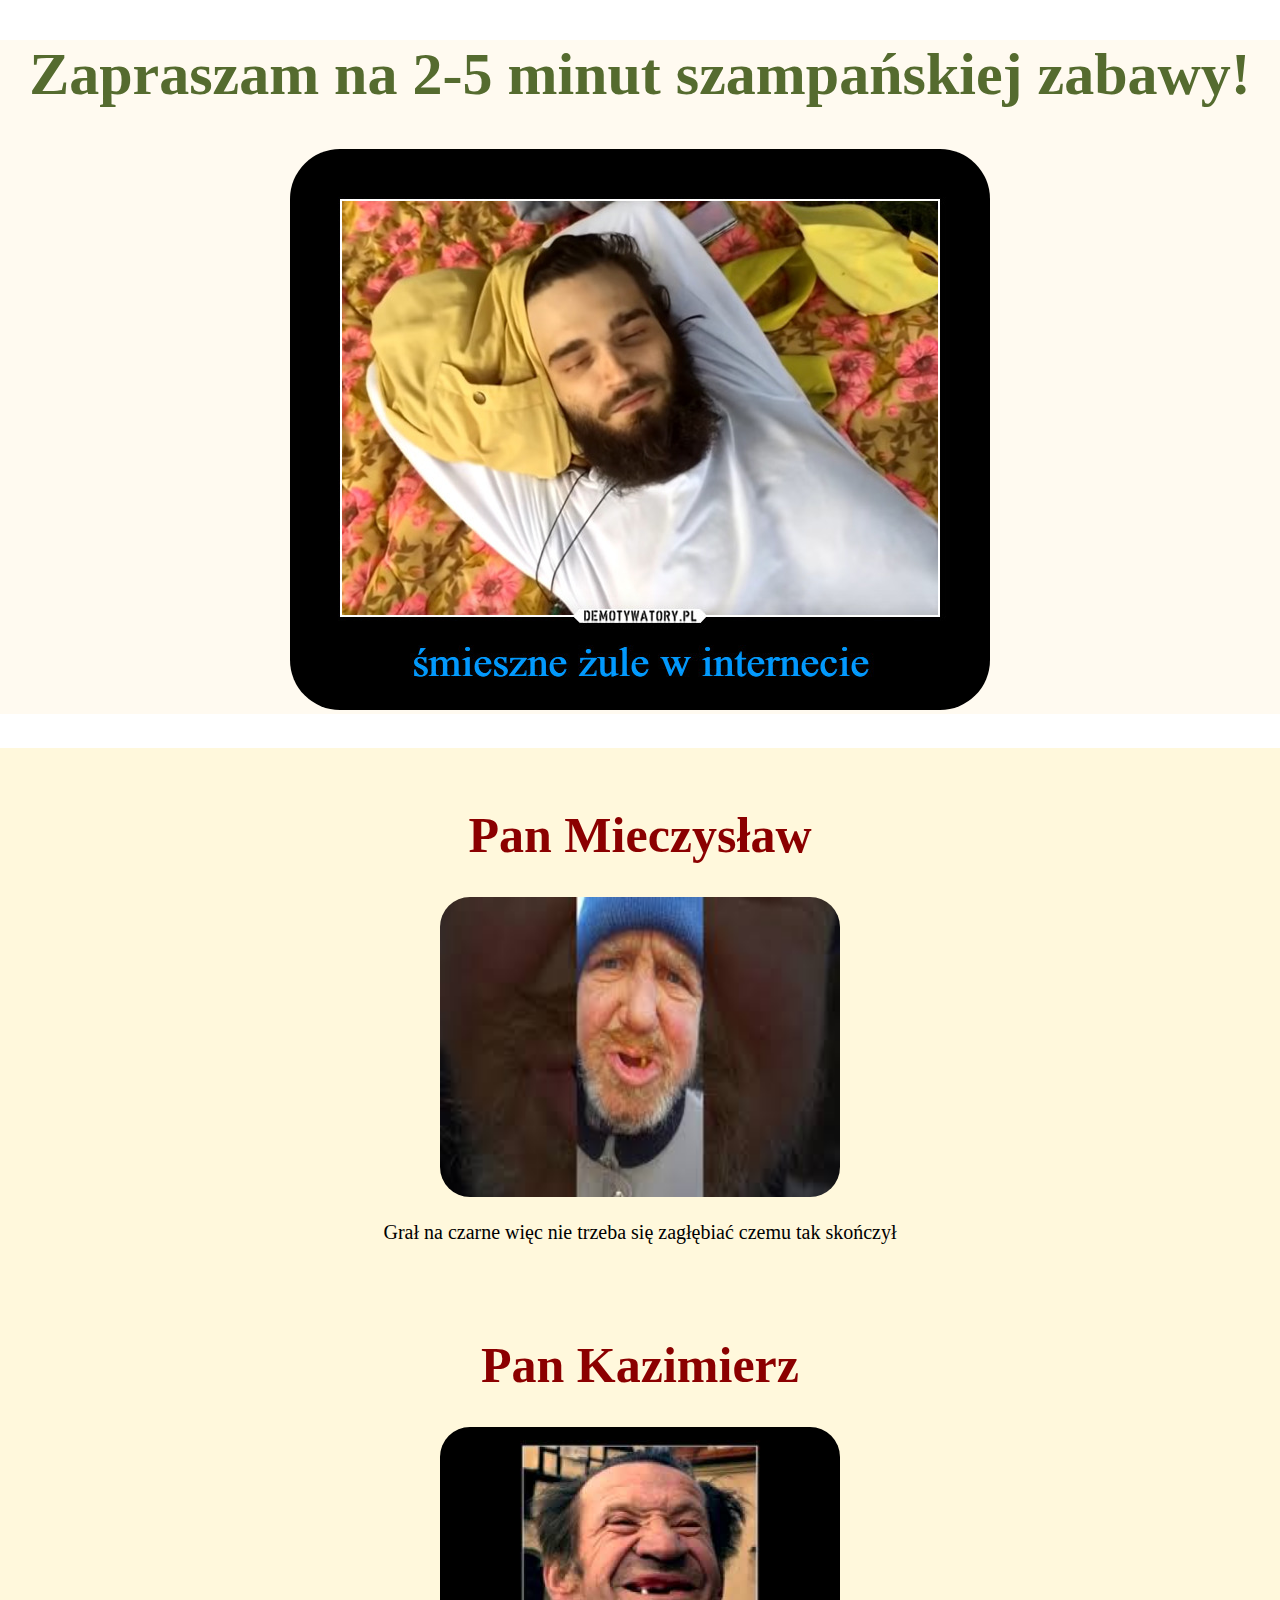
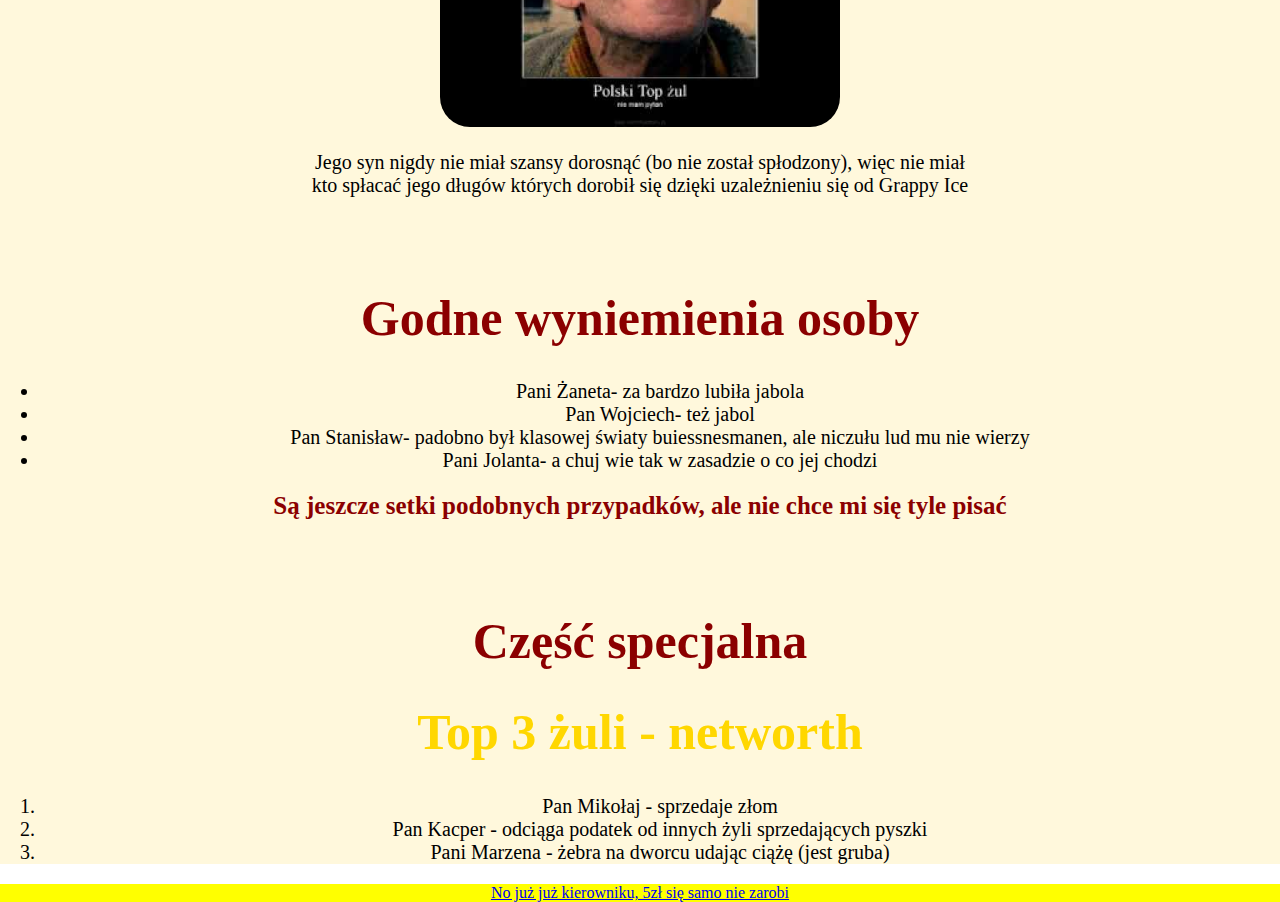
==== index.html @ 80047715 "testowa stronka z żulach" ====
﻿<!DOCTYPE html>
<html>
    <head>
        <title>Żule = haha</title>
        <link rel="stylesheet" type="text/css" href="css/StyleSheet2.css">
        <link rel="icon" href="obrazki/amarena.jpeg" />
    </head>
    <body>
        <header>
            <h1 style="font-size:60px">Zapraszam na 2-5 minut szampańskiej zabawy!</h1>
            <img src="obrazki/hihi.jpg">
        </header>

        <main>
            <h1><br>Pan Mieczysław</h1>
            <img src="obrazki/haha.jfif">
            <p>Grał na czarne więc nie trzeba się zagłębiać czemu tak skończył</p>
            <h1> </h1>
            <h1><br> Pan Kazimierz</h1>
            <img src="obrazki/hoho.jpg" />
            <p>
                Jego syn nigdy nie miał szansy dorosnąć (bo nie został spłodzony), więc nie miał<br /> kto spłacać jego długów
                których dorobił się dzięki uzależnieniu się od Grappy Ice
            </p>
            <h1><br />Godne wyniemienia osoby</h1>
            <ul>
                <li>Pani Żaneta- za bardzo lubiła jabola</li>
                <li>Pan Wojciech- też jabol</li>
                <li>Pan Stanisław- padobno był klasowej światy buiessnesmanen, ale niczułu lud mu nie wierzy</li>
                <li>Pani Jolanta- a chuj wie tak w zasadzie o co jej chodzi</li>
            </ul>
            <h1 style="font-size:25px"> Są jeszcze setki podobnych przypadków, ale nie chce mi się tyle pisać</h1>
            <h1><br />Część specjalna</h1>
            <h1 style="color:gold">Top 3 żuli - networth</h1>
            <ol>
                <li>Pan Mikołaj - sprzedaje złom</li>
                <li>Pan Kacper - odciąga podatek od innych żyli sprzedających pyszki</li>
                <li>Pani Marzena - żebra na dworcu udając ciążę (jest gruba)</li>
            </ol>
        </main>

        <footer>
            <a href="https://www.google.com/search?q=where+to+sell+your+organs&oq=where+to+sell+uour+organs&aqs=chrome..69i57.7261j0j7&sourceid=chrome&ie=UTF-8"
               target="_blank" Title="Ty już lepiej do googla wypieralaj">No już już kierowniku, 5zł się samo nie zarobi</a>
        </footer>
    </body>
</html>
---- css/StyleSheet2.css ----
﻿h1 {
    color:darkred;
    font-size:50px;
}

body {
    margin:0px;
    background-color:white;
    text-align:center;
}
p {font-size:20px}
ol {font-size: 20px}
ul {font-size: 20px}
header {background-color:floralwhite;}
    header img {border-radius: 50px}
main {background-color:cornsilk}
main img {
    border-radius: 30px;
    width: 400px;
    height: 300px;
}
footer {background-color:yellow}
header h1 {color:darkolivegreen}
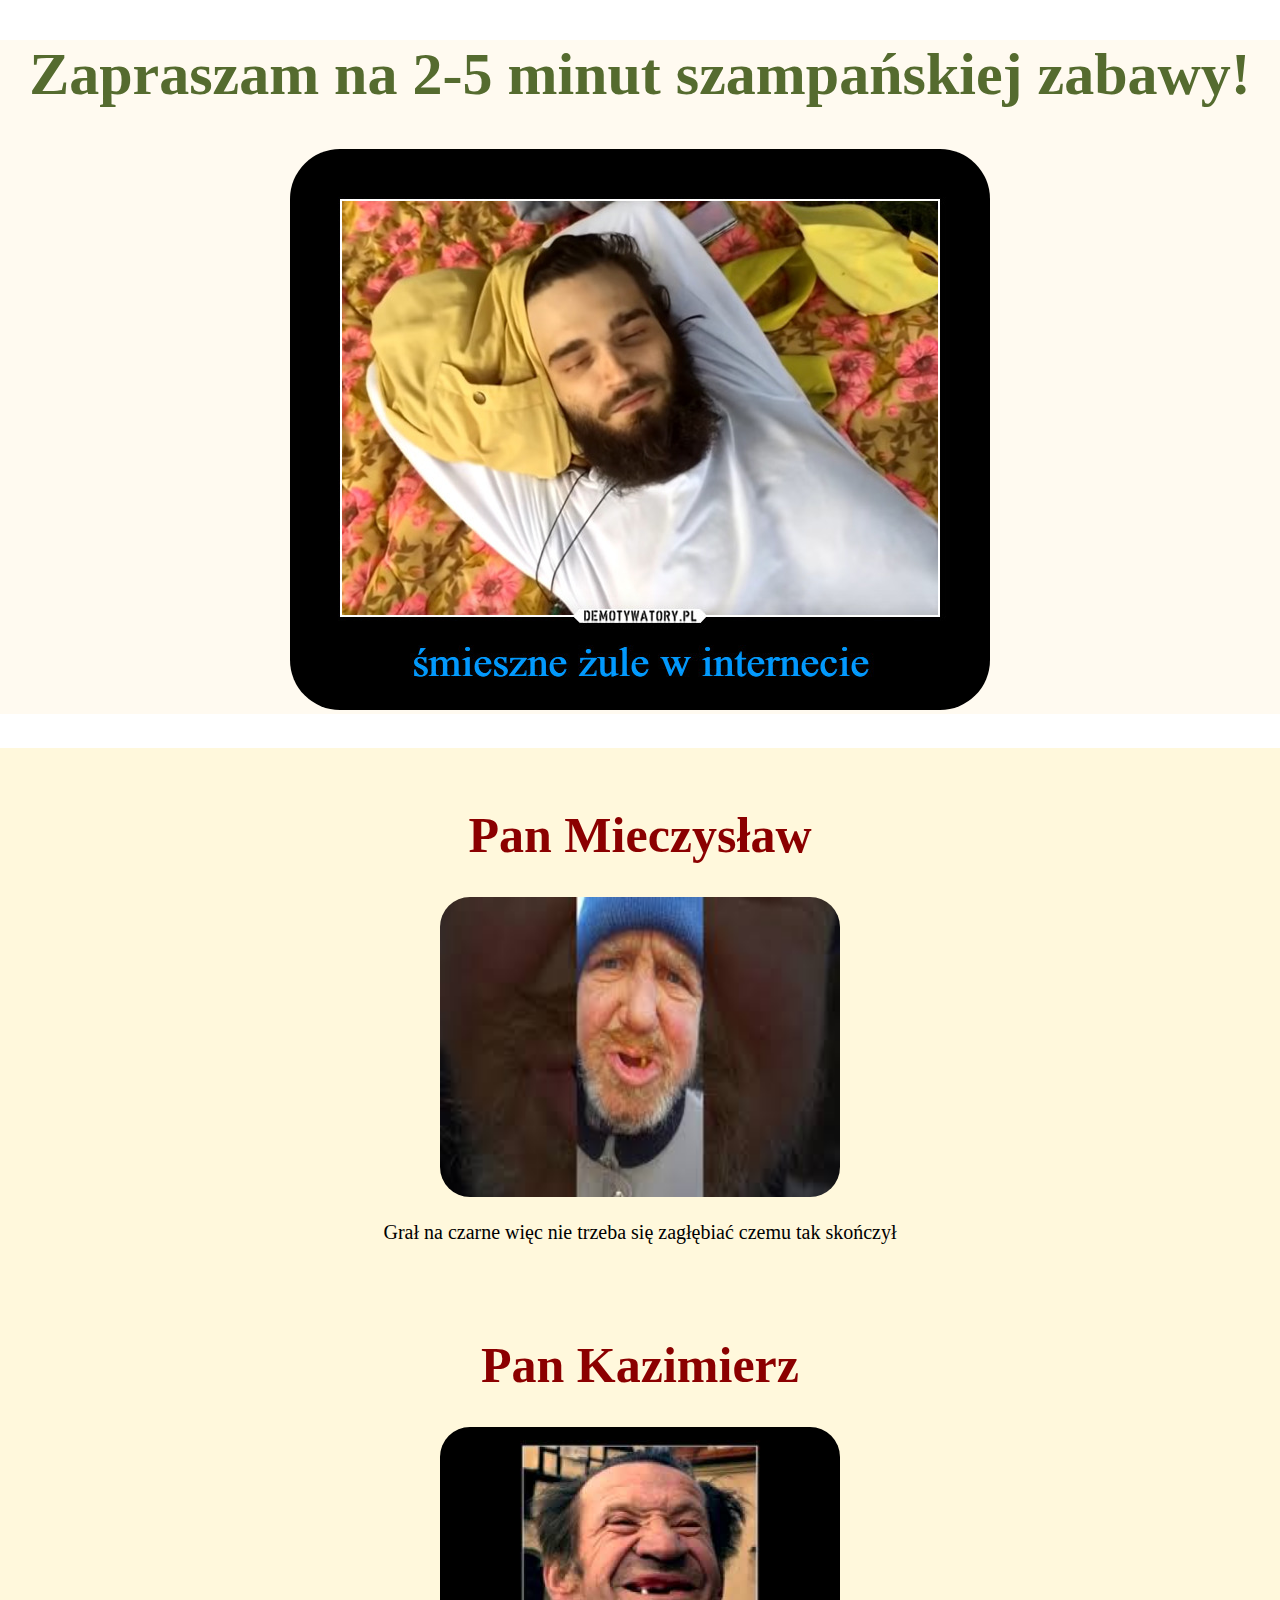
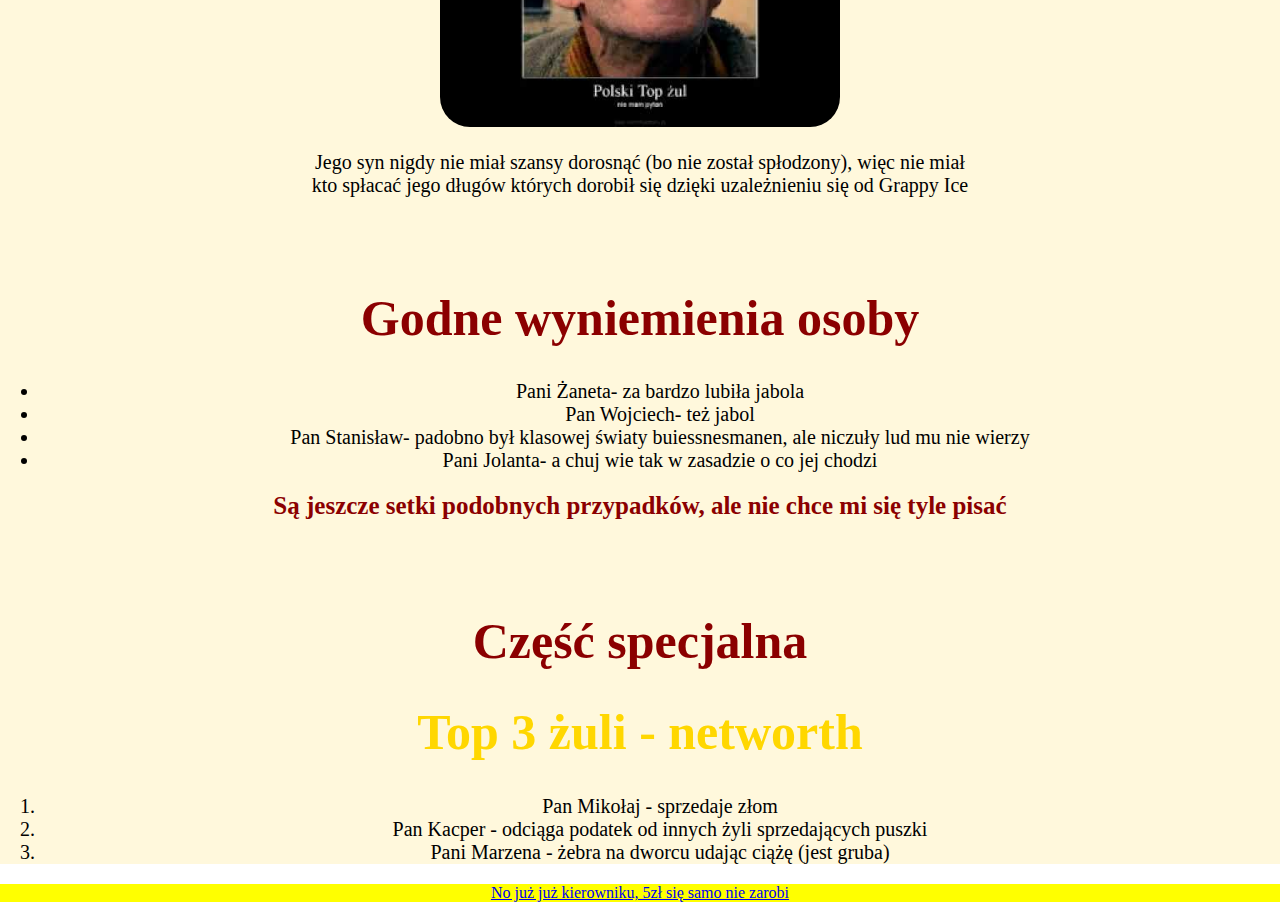
==== commit 038812e7: "Update index.html" ====
--- a/index.html
+++ b/index.html
@@ -26,7 +26,7 @@
             <ul>
                 <li>Pani Żaneta- za bardzo lubiła jabola</li>
                 <li>Pan Wojciech- też jabol</li>
-                <li>Pan Stanisław- padobno był klasowej światy buiessnesmanen, ale niczułu lud mu nie wierzy</li>
+                <li>Pan Stanisław- padobno był klasowej światy buiessnesmanen, ale niczuły lud mu nie wierzy</li>
                 <li>Pani Jolanta- a chuj wie tak w zasadzie o co jej chodzi</li>
             </ul>
             <h1 style="font-size:25px"> Są jeszcze setki podobnych przypadków, ale nie chce mi się tyle pisać</h1>
@@ -34,7 +34,7 @@
             <h1 style="color:gold">Top 3 żuli - networth</h1>
             <ol>
                 <li>Pan Mikołaj - sprzedaje złom</li>
-                <li>Pan Kacper - odciąga podatek od innych żyli sprzedających pyszki</li>
+                <li>Pan Kacper - odciąga podatek od innych żyli sprzedających puszki</li>
                 <li>Pani Marzena - żebra na dworcu udając ciążę (jest gruba)</li>
             </ol>
         </main>
